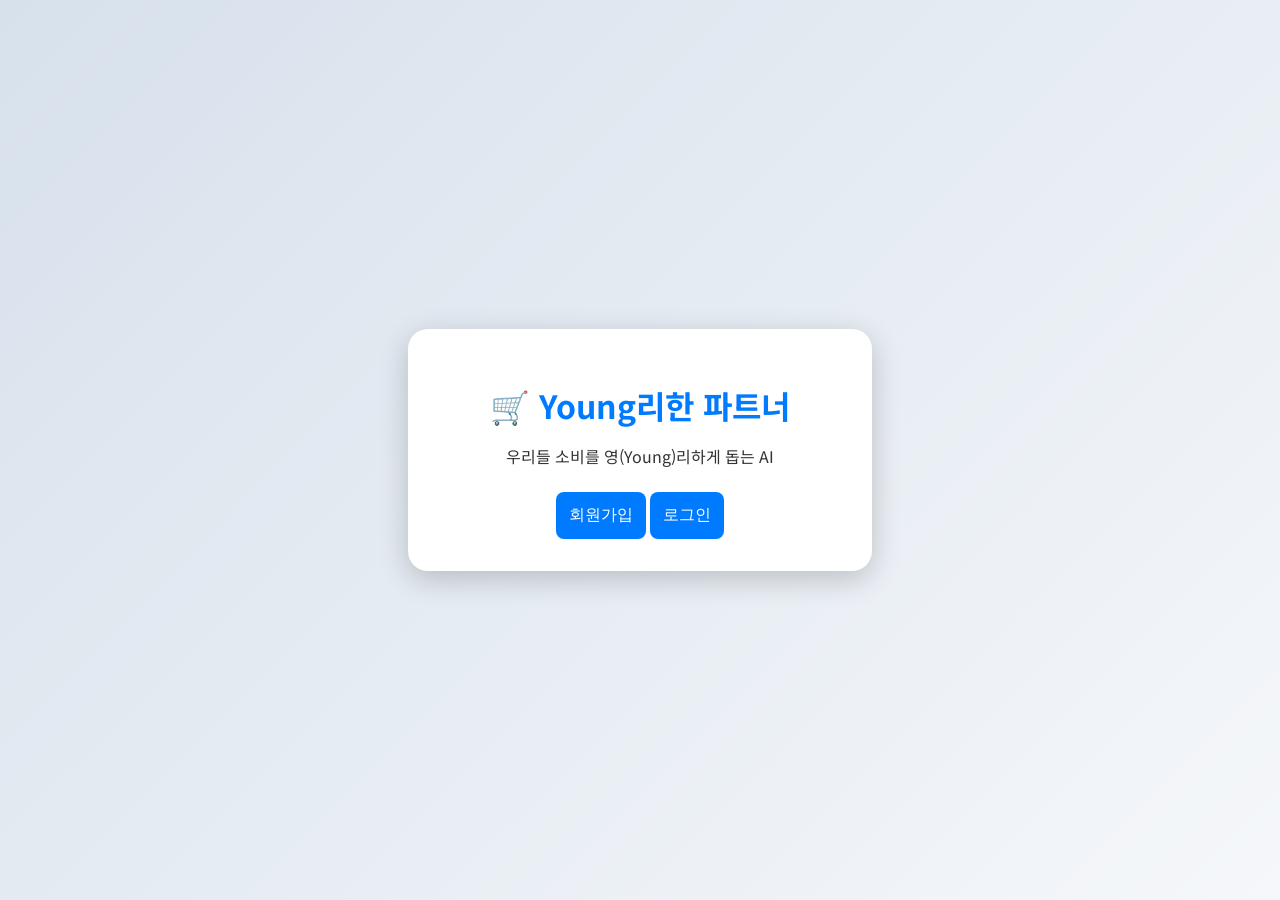
==== home.html @ a8c65e28 "프로젝트 초기 파일 업로드" ====
<!DOCTYPE html>
<html lang="ko">
<head>
    <meta charset="UTF-8">
    <meta name="viewport" content="width=device-width, initial-scale=1.0">
    <title>홈 - Young-AI 파트너</title>
    <link rel="stylesheet" href="css/style.css">
    <script type="text/javascript" src="//dapi.kakao.com/v2/maps/sdk.js?appkey=af9ca96057244088973c43903647c16b&libraries=services,clusterer,drawing"></script>
</head>
<body class="home-body">
    <div class="home-container">
        <header>
            <h1><span id="homeUserName"></span>님, 환영합니다!</h1>
            <button id="logoutButton">로그아웃</button>
        </header>

        <main>
            <nav class="tab-menu">
                <button class="tab-link active" onclick="openTab(event, 'Map')">근처 편의점 찾기</button>
                <button class="tab-link" onclick="openTab(event, 'Chatbot')">AI 챗봇</button>
            </nav>

            <!-- 근처 편의점 찾기 -->
            <div id="Map" class="tab-content" style="display: block;">
                <div class="map-layout">
                    <div id="map-view" class="map-view">
                        <!-- 카카오맵이 여기에 표시됩니다. -->
                    </div>
                    <div class="store-list-container">
                        <div class="store-column">
                            <h3>GS25 (가까운 순)</h3>
                            <ul id="gs25-list">
                                <!-- 예시 데이터 -->
                                <li>GS25 수원대점 (150m)</li>
                                <li>GS25 와우리점 (320m)</li>
                                <li>GS25 봉담와우점 (550m)</li>
                                <li>GS25 봉담쌍용점 (800m)</li>
                            </ul>
                        </div>
                        <div class="store-column">
                            <h3>CU (가까운 순)</h3>
                            <ul id="cu-list">
                                <!-- 예시 데이터 -->
                                <li>CU 수원대정문점 (180m)</li>
                                <li>CU 와우A플러스점 (410m)</li>
                                <li>CU 봉담드림점 (620m)</li>
                                <li>CU 봉담효행점 (950m)</li>
                            </ul>
                        </div>
                    </div>
                </div>
            </div>

            <!-- AI 챗봇 -->
            <div id="Chatbot" class="tab-content">
                <div class="chat-container">
                    <div class="chat-window">
                        <div class="chat-message bot-message">안녕하세요! 원하는 상품을 검색하면 최적의 구매 방법을 찾아드릴게요.</div>
                    </div>
                    <div class="chat-input">
                        <input type="text" id="chatInput" placeholder="상품명을 입력하세요 (예: 오레오)">
                        <button id="chatSendButton">전송</button>
                    </div>
                </div>
            </div>
        </main>
    </div>
    <script src="js/main.js"></script>
</body>
</html>
---- css/style.css ----
@import url('https://fonts.googleapis.com/css2?family=Noto+Sans+KR:wght@400;500;700&display=swap');

/* General Styles */
body {
    font-family: 'Noto Sans KR', sans-serif;
    background: linear-gradient(135deg, #f5f7fa, #c3cfe2);
    color: #333;
    margin: 0;
    padding: 0;
    display: flex;
    justify-content: center;
    align-items: center;
    height: 100vh;
}

.container {
    background: #ffffff;
    padding: 2rem;
    border-radius: 12px;
    box-shadow: 0 4px 20px rgba(0, 0, 0, 0.1);
    width: 100%;
    max-width: 400px;
    text-align: center;
    animation: fadeIn 0.5s ease-in-out;
}

h1 {
    font-size: 1.8rem;
    color: #4a4a4a;
    margin-bottom: 1.5rem;
    font-weight: bold;
}

h2 {
    font-size: 1.4rem;
    color: #555;
    margin-bottom: 1rem;
}

/* Forms and Inputs */
form {
    display: flex;
    flex-direction: column;
    gap: 1rem;
}

input[type="text"],
input[type="password"],
input[type="tel"] {
    padding: 0.8rem;
    border: 1px solid #ddd;
    border-radius: 8px;
    font-size: 1rem;
    background-color: #f9f9f9;
    transition: all 0.3s ease;
}

input[type="text"]:focus,
input[type="password"]:focus,
input[type="tel"]:focus {
    outline: none;
    border-color: #007bff;
    background-color: #ffffff;
    box-shadow: 0 0 5px rgba(0, 123, 255, 0.5);
}

button {
    padding: 0.8rem;
    background-color: #007bff;
    color: white;
    border: none;
    border-radius: 8px;
    font-size: 1rem;
    cursor: pointer;
    transition: background-color 0.3s ease, transform 0.2s ease;
}

button:hover {
    background-color: #0056b3;
    transform: translateY(-2px);
}

button:active {
    transform: translateY(0);
}

.button-group {
    margin-top: 1.5rem;
}

.button-group p {
    margin-bottom: 0.5rem;
    font-size: 0.9rem;
    color: #666;
}

.error-message {
    color: #d9534f;
    margin-top: 1rem;
    font-size: 0.9rem;
    min-height: 1.2em;
}

a {
    color: #007bff;
    text-decoration: none;
    font-weight: bold;
}

a:hover {
    text-decoration: underline;
}

/* Survey Page */
.survey-question {
    text-align: left;
    margin-bottom: 1.5rem;
    border: 1px solid #dfe6e9;
    padding: 1.5rem;
    border-radius: 8px;
}
.survey-question p {
    margin-top: 0;
    font-weight: 500;
    color: #2d3436;
}
.survey-question label {
    display: block;
    margin: 0.8rem 0;
    cursor: pointer;
    padding: 0.8rem;
    border-radius: 5px;
    transition: background-color 0.2s;
}
.survey-question label:hover {
    background-color: #f7f8fa;
}
.survey-question input[type="radio"] {
    margin-right: 10px;
}


/* 홈 화면 스타일 */
body.home-body {
    display: block;
    background: #f0f2f5;
    padding: 2rem;
}

.home-container {
    max-width: 1200px;
    margin: 0 auto;
    animation: fadeIn 0.5s ease-in-out;
}

header {
    display: flex;
    justify-content: space-between;
    align-items: center;
    padding: 1rem 2rem;
    background: white;
    border-radius: 10px;
    box-shadow: 0 2px 10px rgba(0,0,0,0.05);
    margin-bottom: 1.5rem;
}

header h1 {
    font-size: 1.5rem;
    margin: 0;
}

#logoutButton {
    background: #f44336;
    padding: 0.5rem 1rem;
    font-size: 0.9rem;
    box-shadow: none;
}
#logoutButton:hover {
    background: #d32f2f;
    transform: none;
}

main {
    background: #fff;
    border-radius: 10px;
    box-shadow: 0 2px 10px rgba(0,0,0,0.05);
    overflow: hidden;
    width: 100%;
}

.tab-menu {
    display: flex;
    border-bottom: 1px solid #e0e0e0;
    background-color: #fafafa;
}

.tab-link {
    flex: 1;
    background-color: transparent;
    border: none;
    border-bottom: 3px solid transparent;
    padding: 1rem;
    cursor: pointer;
    font-size: 1rem;
    font-weight: 500;
    color: #555;
    transition: all 0.2s ease-in-out;
    border-radius: 0;
    margin: 0;
}

.tab-link:hover {
    background-color: #f0f0f0;
    color: #007bff;
}

.tab-link.active {
    color: #007bff;
    border-bottom-color: #007bff;
    font-weight: 700;
    background-color: #fff;
}

.tab-content {
    display: none;
    padding: 1.5rem;
}

.map-layout {
    display: flex;
    gap: 1.5rem;
}

.map-view {
    flex: 1;
    height: 60vh;
    background-color: #e9ecef;
    border-radius: 8px;
    border: 1px solid #ddd;
}

.store-list-container {
    flex: 1;
    display: flex;
    gap: 1.5rem;
}

.store-column {
    flex: 1;
}

.store-column h3 {
    font-size: 1.2rem;
    color: #333;
    border-bottom: 2px solid #007bff;
    padding-bottom: 0.5rem;
    margin-top: 0;
}

.store-column ul {
    list-style-type: none;
    padding: 0;
    height: calc(60vh - 40px);
    overflow-y: auto;
}

.store-column li {
    background: #f8f9fa;
    padding: 0.8rem;
    margin-bottom: 0.5rem;
    border-radius: 5px;
    border: 1px solid #eee;
    font-size: 0.9rem;
}

/* Chatbot */
.chat-container {
    border: 1px solid #e0e0e0;
    border-radius: 8px;
    display: flex;
    flex-direction: column;
    height: 65vh;
    overflow: hidden;
}

.chat-window {
    flex-grow: 1;
    padding: 1rem;
    overflow-y: auto;
    background-color: #f9f9f9;
    display: flex;
    flex-direction: column;
    gap: 1rem;
}

.chat-message {
    padding: 0.8rem 1.2rem;
    border-radius: 18px;
    max-width: 70%;
    line-height: 1.5;
}

.user-message {
    background-color: #007bff;
    color: white;
    border-bottom-right-radius: 4px;
    align-self: flex-end;
}

.bot-message {
    background-color: #e9ecef;
    color: #343a40;
    border-bottom-left-radius: 4px;
    align-self: flex-start;
}

.chat-input {
    display: flex;
    border-top: 1px solid #e0e0e0;
    background: #fff;
}

#chatInput {
    flex-grow: 1;
    border: none;
    padding: 1rem;
    font-size: 1rem;
    background: transparent;
}
#chatInput:focus {
    outline: none;
}

#chatSendButton {
    border-radius: 0;
    background-color: #007bff;
    color: white;
    padding: 0 1.5rem;
}
#chatSendButton:hover {
    background-color: #0056b3;
}

/* Animations */
@keyframes fadeIn {
    from {
        opacity: 0;
        transform: translateY(-20px);
    }
    to {
        opacity: 1;
        transform: translateY(0);
    }
}
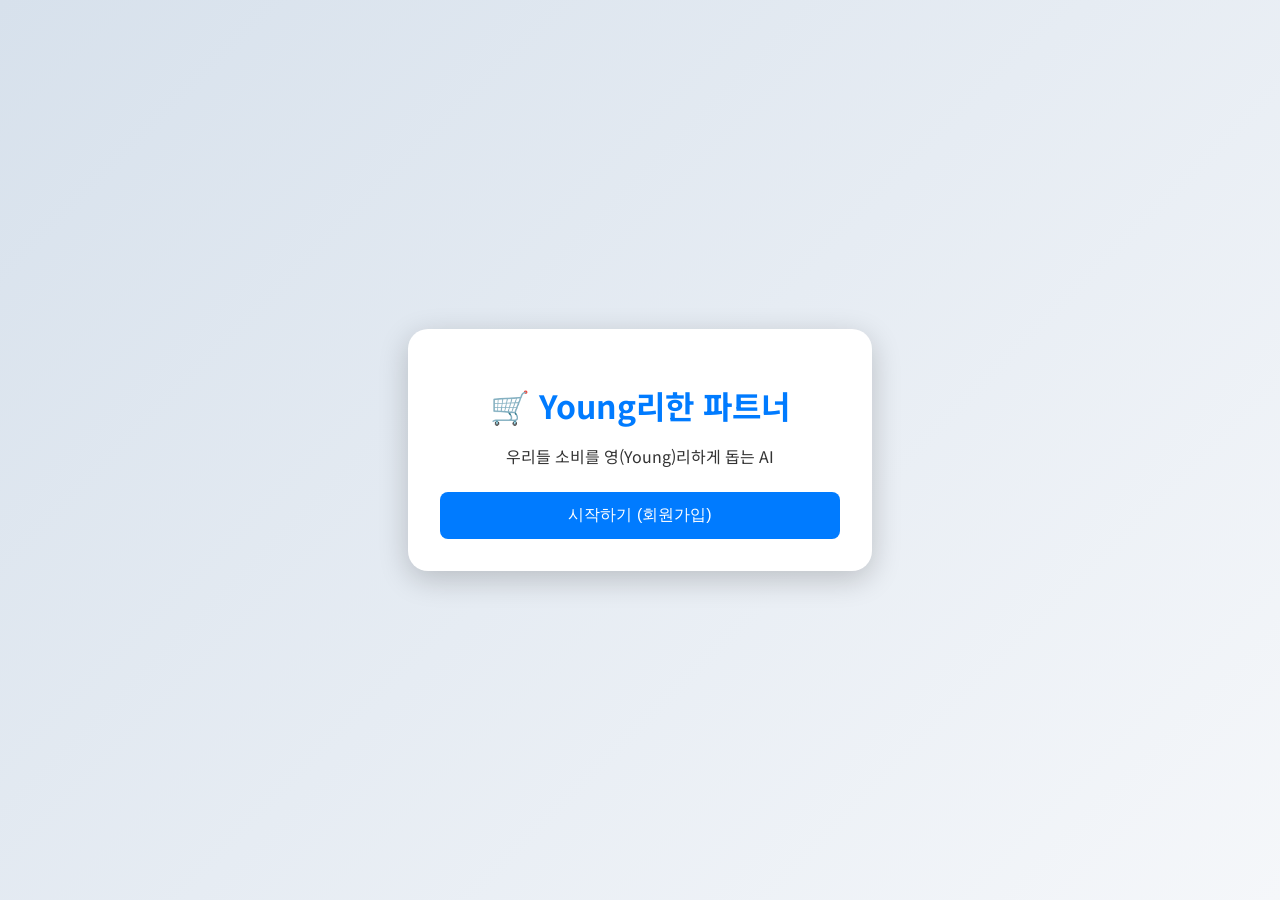
==== commit de2093dd: "Update chatbot logic, card feedback handling, and clean up project files" ====
--- a/home.html
+++ b/home.html
@@ -1,12 +1,13 @@
 <!DOCTYPE html>
 <html lang="ko">
+
 <head>
     <meta charset="UTF-8">
     <meta name="viewport" content="width=device-width, initial-scale=1.0">
     <title>홈 - Young-AI 파트너</title>
     <link rel="stylesheet" href="css/style.css">
-    <script type="text/javascript" src="//dapi.kakao.com/v2/maps/sdk.js?appkey=af9ca96057244088973c43903647c16b&libraries=services,clusterer,drawing"></script>
 </head>
+
 <body class="home-body">
     <div class="home-container">
         <header>
@@ -22,29 +23,20 @@
 
             <!-- 근처 편의점 찾기 -->
             <div id="Map" class="tab-content" style="display: block;">
+                <p
+                    style="text-align: center; color: #007bff; margin-bottom: 15px; font-size: 0.95em; font-weight: bold; background-color: #e9f2ff; padding: 10px; border-radius: 8px;">
+                    📍 위치를 자세히 확인하려면 편의점을 클릭해 보세요!
+                </p>
                 <div class="map-layout">
-                    <div id="map-view" class="map-view">
-                        <!-- 카카오맵이 여기에 표시됩니다. -->
-                    </div>
                     <div class="store-list-container">
                         <div class="store-column">
                             <h3>GS25 (가까운 순)</h3>
                             <ul id="gs25-list">
-                                <!-- 예시 데이터 -->
-                                <li>GS25 수원대점 (150m)</li>
-                                <li>GS25 와우리점 (320m)</li>
-                                <li>GS25 봉담와우점 (550m)</li>
-                                <li>GS25 봉담쌍용점 (800m)</li>
                             </ul>
                         </div>
                         <div class="store-column">
                             <h3>CU (가까운 순)</h3>
                             <ul id="cu-list">
-                                <!-- 예시 데이터 -->
-                                <li>CU 수원대정문점 (180m)</li>
-                                <li>CU 와우A플러스점 (410m)</li>
-                                <li>CU 봉담드림점 (620m)</li>
-                                <li>CU 봉담효행점 (950m)</li>
                             </ul>
                         </div>
                     </div>
@@ -58,13 +50,27 @@
                         <div class="chat-message bot-message">안녕하세요! 원하는 상품을 검색하면 최적의 구매 방법을 찾아드릴게요.</div>
                     </div>
                     <div class="chat-input">
-                        <input type="text" id="chatInput" placeholder="상품명을 입력하세요 (예: 오레오)">
+                        <input type="text" id="chatInput" placeholder="상품명을 입력하세요 (예: 오레오씬즈화이트)">
                         <button id="chatSendButton">전송</button>
                     </div>
                 </div>
+
             </div>
         </main>
+
+        <!-- 지도 모달 -->
+        <div id="mapModal" class="map-modal">
+            <div class="map-modal-content">
+                <div class="map-modal-header">
+                    <h2 id="mapModalTitle">편의점 위치</h2>
+                    <button class="close-modal" onclick="closeMapModal()">&times;</button>
+                </div>
+                <div id="modal-map-view" class="modal-map-view"></div>
+            </div>
+        </div>
+
     </div>
-    <script src="js/main.js"></script>
+    <script src="js/main.js" charset="utf-8"></script>
 </body>
+
 </html>
--- a/css/style.css
+++ b/css/style.css
@@ -351,4 +351,71 @@
         opacity: 1;
         transform: translateY(0);
     }
-}+}
+/* Map Modal Styles */
+.map-modal {
+    display: none;
+    position: fixed;
+    z-index: 1000;
+    left: 0;
+    top: 0;
+    width: 100%;
+    height: 100%;
+    background-color: rgba(0, 0, 0, 0.5);
+    backdrop-filter: blur(4px);
+    animation: fadeIn 0.3s ease;
+}
+
+.map-modal-content {
+    background-color: #fefefe;
+    margin: 5% auto;
+    padding: 0;
+    border: 1px solid #888;
+    width: 90%;
+    max-width: 800px;
+    height: 80vh;
+    border-radius: 12px;
+    overflow: hidden;
+    box-shadow: 0 10px 30px rgba(0,0,0,0.2);
+    display: flex;
+    flex-direction: column;
+}
+
+.map-modal-header {
+    display: flex;
+    justify-content: space-between;
+    align-items: center;
+    padding: 15px 20px;
+    background-color: #fff;
+    border-bottom: 1px solid #ddd;
+}
+
+.map-modal-header h2 {
+    margin: 0;
+    font-size: 1.2rem;
+    color: #333;
+}
+
+.close-modal {
+    color: #aaa;
+    background: none;
+    border: none;
+    font-size: 28px;
+    font-weight: bold;
+    cursor: pointer;
+    padding: 0;
+}
+
+.close-modal:hover,
+.close-modal:focus {
+    color: #000;
+    text-decoration: none;
+    cursor: pointer;
+    background: none;
+}
+
+.modal-map-view {
+    flex: 1;
+    width: 100%;
+    background-color: #e9ecef;
+}
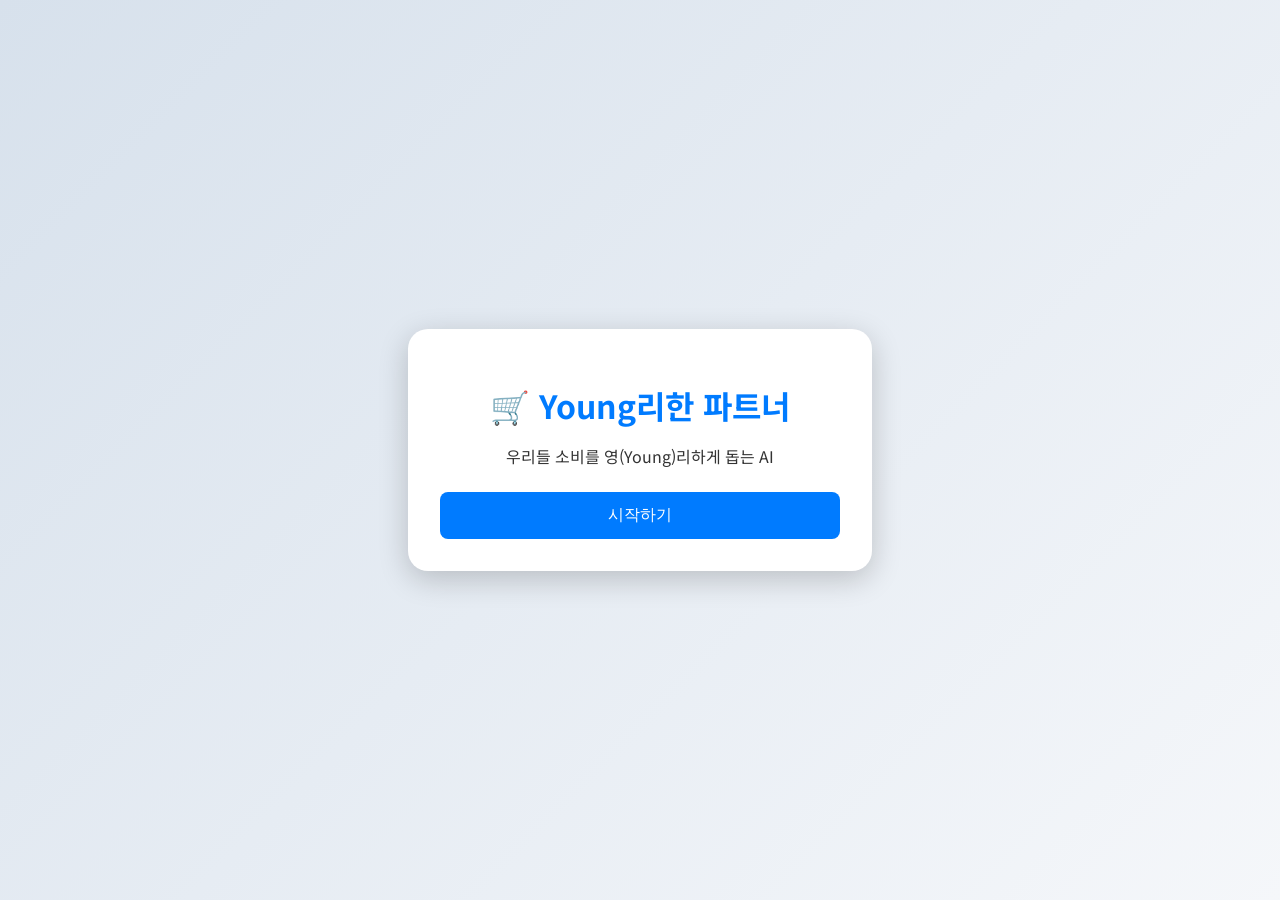
==== commit 5a90e7b4: "Remove login feature and simplify user entry flow" ====
--- a/home.html
+++ b/home.html
@@ -12,7 +12,7 @@
     <div class="home-container">
         <header>
             <h1><span id="homeUserName"></span>님, 환영합니다!</h1>
-            <button id="logoutButton">로그아웃</button>
+            <button id="logoutButton" class="logout-btn">정보 초기화</button>
         </header>
 
         <main>
